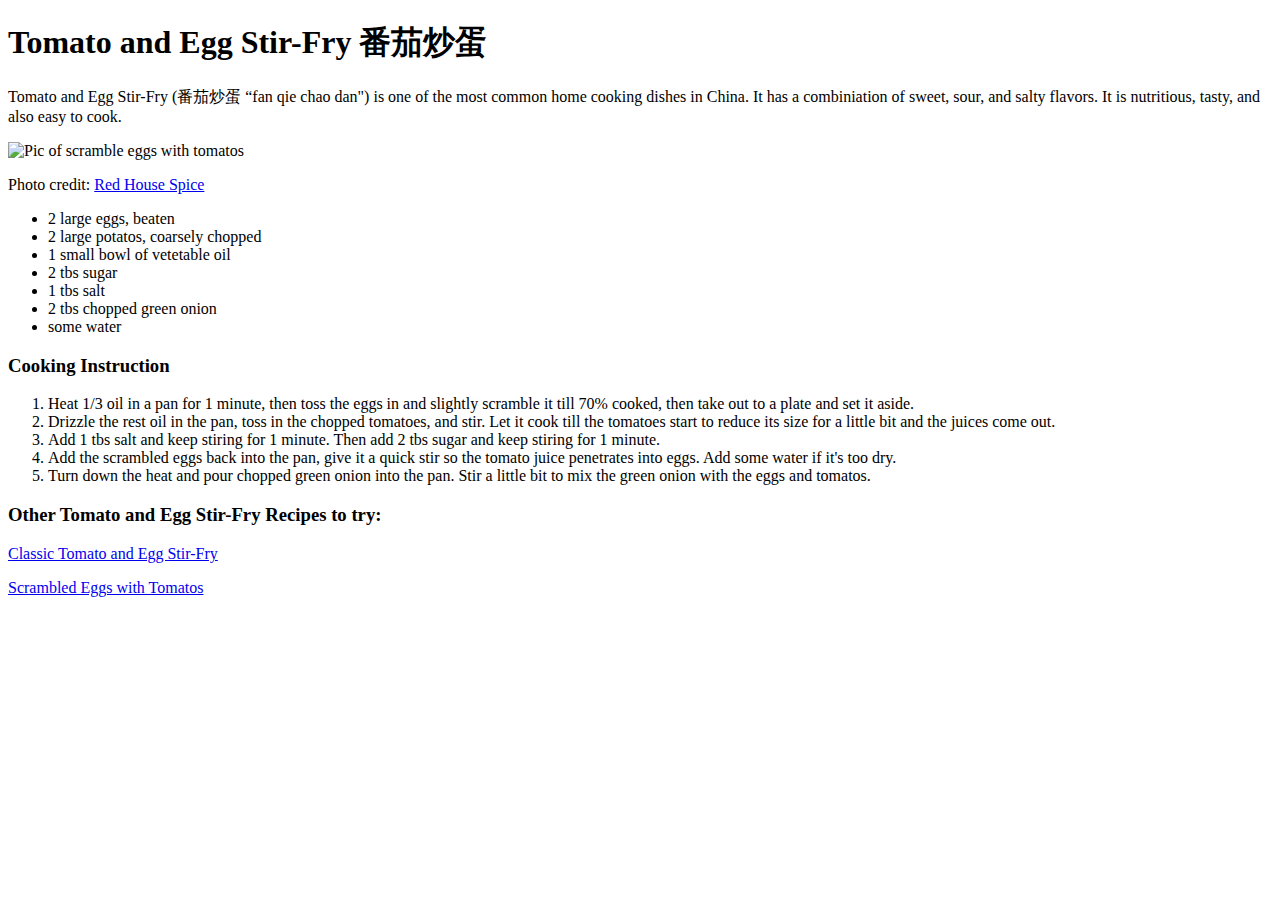
==== recipe-page/index.html @ 586368c7 "Put each section in its own div" ====
<!DOCTYPE html>
<html lang="en">
<head>
    <meta charset="UTF-8">
    <meta name="viewport" content="width=device-width, initial-scale=1.0">
    <title>Tomato and Egg Stir-Fry</title>
</head>
<body>
<div class="top">
   <h1>Tomato and Egg Stir-Fry 番茄炒蛋</h1>
   <p>Tomato and Egg Stir-Fry (番茄炒蛋 “fan qie chao dan") is one of the most common home cooking dishes in China. It has a combiniation of sweet, sour, and salty flavors. It is nutritious, tasty, and also easy to cook. </p>
 </div>
<div class="left">
 <div>
   <img src="https://pic1.zhimg.com/v2-9cf3355cb39f3cedcfbd250f94b6638f_1440w.jpg?source=172ae18b" alt="Pic of scramble eggs with tomatos" width="600px">
   <p>Photo credit: <a href="https://redhousespice.com/">Red House Spice</a></p>
 </div>
 <div>
   <ul>
         <li> 2 large eggs, beaten </li>
         <li> 2 large potatos, coarsely chopped </li>
         <li> 1 small bowl of vetetable oil</li>
         <li> 2 tbs sugar</li>
         <li> 1 tbs salt</li>
         <li> 2 tbs chopped green onion</li>
         <li> some water </li>   
    </ul>
 </div>
</div> 
<div class="right">
 <div>
   <h3>Cooking Instruction</h3>  
      <ol>
         <li>Heat 1/3 oil in a pan for 1 minute, then toss the eggs in and slightly scramble it till 70% cooked, then take out to a plate and set it aside. </li>
         <li>Drizzle the rest oil in the pan, toss in the chopped tomatoes, and stir. Let it cook till the tomatoes start to reduce its size for a little bit and the juices come out.</li>
         <li>Add 1 tbs salt and keep stiring for 1 minute. Then add 2 tbs sugar and keep stiring for 1 minute.</li>
         <li>Add the scrambled eggs back into the pan, give it a quick stir so the tomato juice penetrates into eggs. Add some water if it's too dry.</li>
         <li>Turn down the heat and pour chopped green onion into the pan. Stir a little bit to mix the green onion with the eggs and tomatos.</li>
     </ol> 
 </div> 
 <div>
   <h3>Other Tomato and Egg Stir-Fry Recipes to try: </h3>
     <p><a href="https://omnivorescookbook.com/recipes/classic-tomato-and-egg-stir-fry/">Classic Tomato and Egg Stir-Fry </a></p>
     <p><a href="https://www.williams-sonoma.com/recipe/scrambled-eggs-with-tomato-cheddar-and-basil.html">Scrambled Eggs with Tomatos</a></p>
 </div>   
</div>    
</body>
</html>
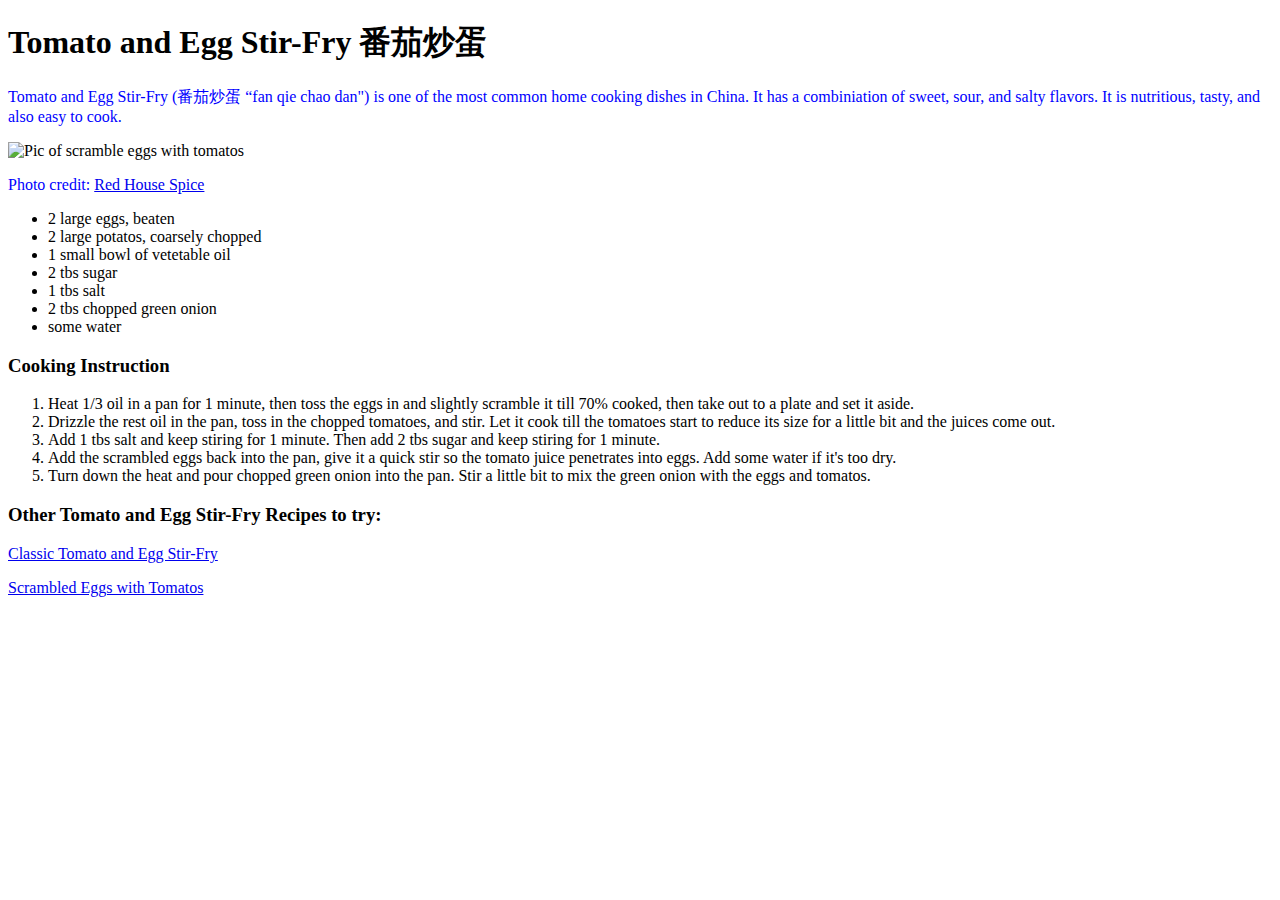
==== commit f66330fd: "Link css stylesheet to html index" ====
--- a/recipe-page/index.html
+++ b/recipe-page/index.html
@@ -3,6 +3,7 @@
 <head>
     <meta charset="UTF-8">
     <meta name="viewport" content="width=device-width, initial-scale=1.0">
+    <link rel="stylesheet" type="text/css" href="styles.css" />
     <title>Tomato and Egg Stir-Fry</title>
 </head>
 <body>
--- a/recipe-page/styles.css
+++ b/recipe-page/styles.css
@@ -0,0 +1,3 @@
+p{
+    color: blue;
+}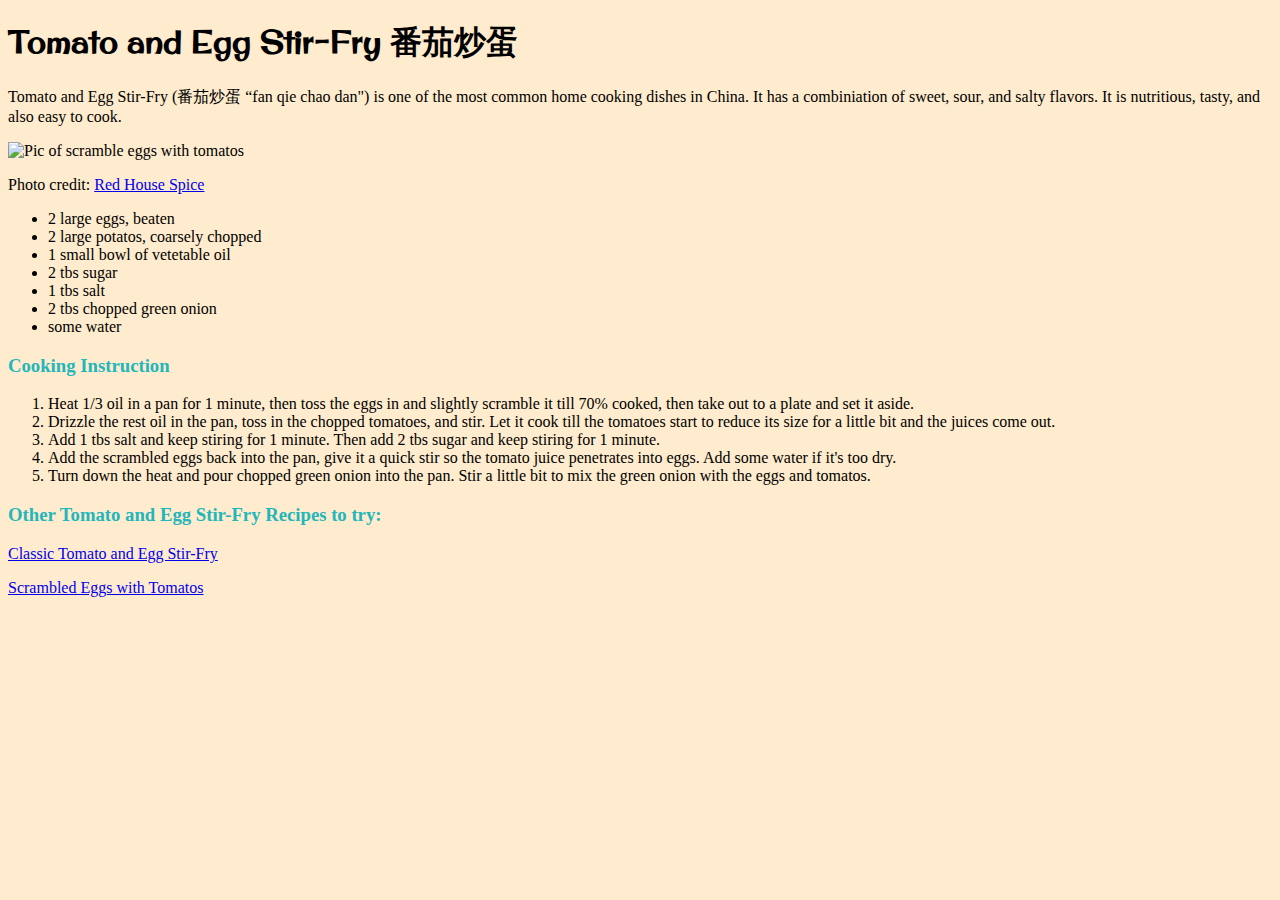
==== commit e9bc1681: "Link to Google font for h1" ====
--- a/recipe-page/index.html
+++ b/recipe-page/index.html
@@ -4,6 +4,8 @@
     <meta charset="UTF-8">
     <meta name="viewport" content="width=device-width, initial-scale=1.0">
     <link rel="stylesheet" type="text/css" href="styles.css" />
+    <link rel="preconnect" href="https://fonts.gstatic.com">
+    <link href="https://fonts.googleapis.com/css2?family=Original+Surfer&display=swap" rel="stylesheet">
     <title>Tomato and Egg Stir-Fry</title>
 </head>
 <body>
--- a/recipe-page/styles.css
+++ b/recipe-page/styles.css
@@ -1,3 +1,12 @@
-p{
-    color: blue;
+body {
+    background-color:blanchedalmond
+}
+
+h3 {
+    color: rgb(35, 182, 187);
+}
+
+h1 {
+    font-family: 'Original Surfer', cursive;
+    font-size:xx-large;
 }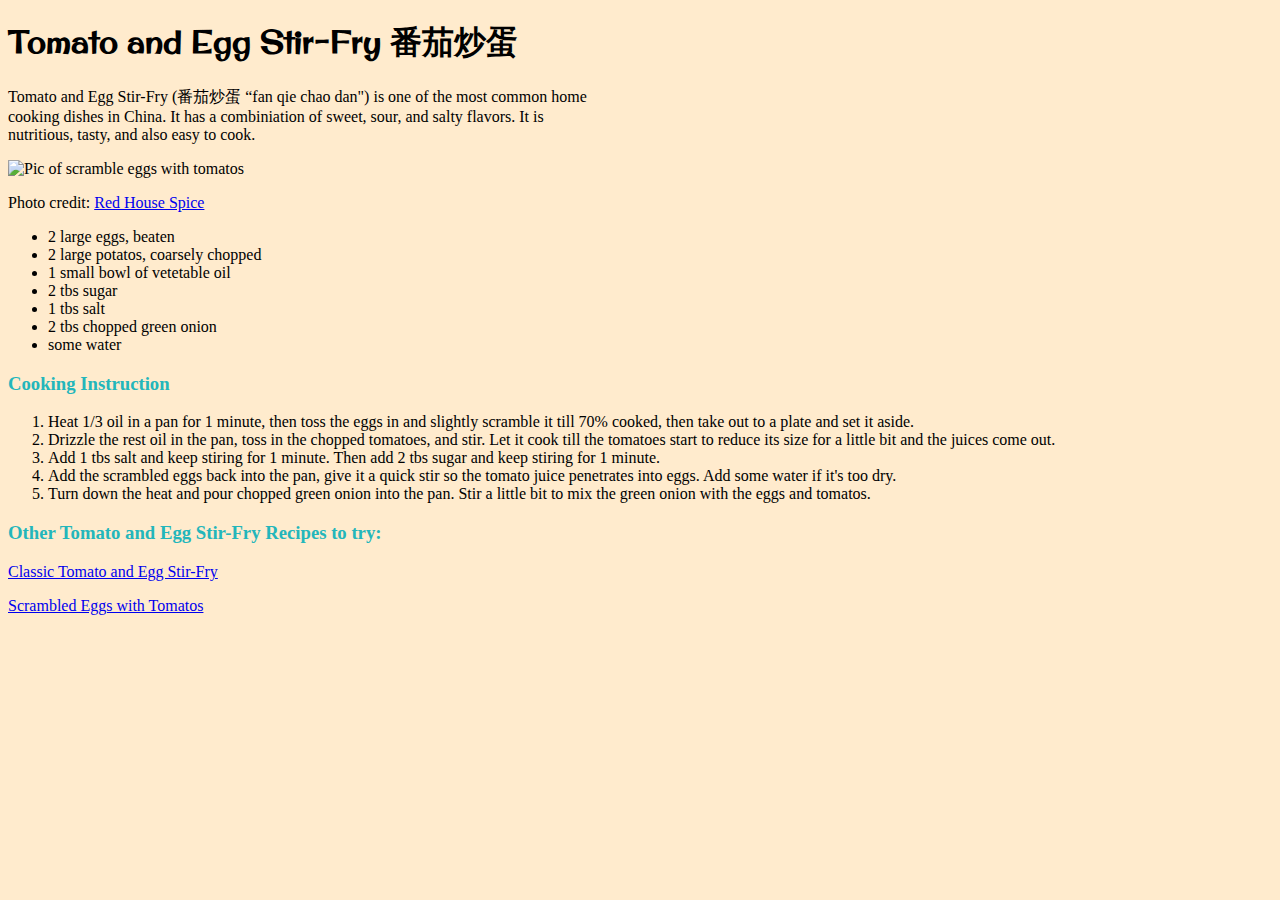
==== commit 907ab0a1: "Constrain description width to 600px" ====
--- a/recipe-page/index.html
+++ b/recipe-page/index.html
@@ -11,7 +11,7 @@
 <body>
 <div class="top">
    <h1>Tomato and Egg Stir-Fry 番茄炒蛋</h1>
-   <p>Tomato and Egg Stir-Fry (番茄炒蛋 “fan qie chao dan") is one of the most common home cooking dishes in China. It has a combiniation of sweet, sour, and salty flavors. It is nutritious, tasty, and also easy to cook. </p>
+   <p class="description">Tomato and Egg Stir-Fry (番茄炒蛋 “fan qie chao dan") is one of the most common home cooking dishes in China. It has a combiniation of sweet, sour, and salty flavors. It is nutritious, tasty, and also easy to cook. </p>
  </div>
 <div class="left">
  <div>
--- a/recipe-page/styles.css
+++ b/recipe-page/styles.css
@@ -9,4 +9,8 @@
 h1 {
     font-family: 'Original Surfer', cursive;
     font-size:xx-large;
+}
+
+.description {
+    width: 600px;
 }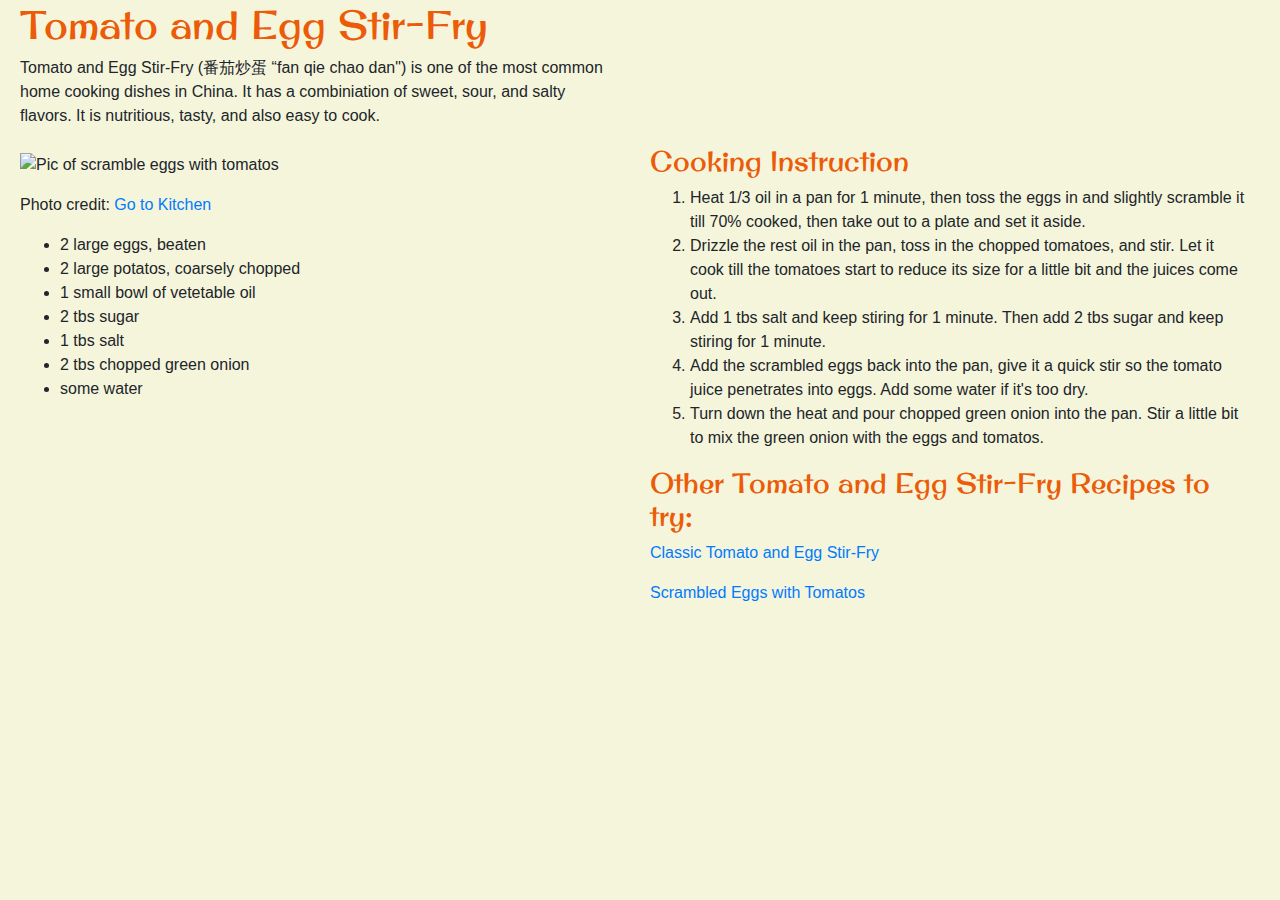
==== commit 6ec4621f: "Add Bootstrap CSS" ====
--- a/recipe-page/index.html
+++ b/recipe-page/index.html
@@ -3,21 +3,29 @@
 <head>
     <meta charset="UTF-8">
     <meta name="viewport" content="width=device-width, initial-scale=1.0">
+    <meta name="viewport" content="width=device-width, initial-scale=1, shrink-to-fit=no">
+     <!-- Bootstrap CSS -->
+    <link rel="stylesheet" href="https://maxcdn.bootstrapcdn.com/bootstrap/4.0.0/css/bootstrap.min.css" integrity="sha384-Gn5384xqQ1aoWXA+058RXPxPg6fy4IWvTNh0E263XmFcJlSAwiGgFAW/dAiS6JXm" crossorigin="anonymous">
     <link rel="stylesheet" type="text/css" href="styles.css" />
+    <!--Google font-->
     <link rel="preconnect" href="https://fonts.gstatic.com">
     <link href="https://fonts.googleapis.com/css2?family=Original+Surfer&display=swap" rel="stylesheet">
     <title>Tomato and Egg Stir-Fry</title>
 </head>
 <body>
+
 <div class="top">
-   <h1>Tomato and Egg Stir-Fry 番茄炒蛋</h1>
+   <h1>Tomato and Egg Stir-Fry</h1>
    <p class="description">Tomato and Egg Stir-Fry (番茄炒蛋 “fan qie chao dan") is one of the most common home cooking dishes in China. It has a combiniation of sweet, sour, and salty flavors. It is nutritious, tasty, and also easy to cook. </p>
+</div>
+
+<div class="left">
+
+ <div>
+   <p><img src="https://i2.chuimg.com/78efc32a192011e7947d0242ac110002_800w_450h.jpg?imageView2/2/w/660/interlace/1/q/90" alt="Pic of scramble eggs with tomatos" width="600px"></p>
+   <p>Photo credit: <a href="https://www.xiachufang.com/">Go to Kitchen</a></p>
  </div>
-<div class="left">
- <div>
-   <img src="https://pic1.zhimg.com/v2-9cf3355cb39f3cedcfbd250f94b6638f_1440w.jpg?source=172ae18b" alt="Pic of scramble eggs with tomatos" width="600px">
-   <p>Photo credit: <a href="https://redhousespice.com/">Red House Spice</a></p>
- </div>
+
  <div>
    <ul>
          <li> 2 large eggs, beaten </li>
@@ -29,8 +37,11 @@
          <li> some water </li>   
     </ul>
  </div>
+
 </div> 
+
 <div class="right">
+
  <div>
    <h3>Cooking Instruction</h3>  
       <ol>
@@ -41,11 +52,19 @@
          <li>Turn down the heat and pour chopped green onion into the pan. Stir a little bit to mix the green onion with the eggs and tomatos.</li>
      </ol> 
  </div> 
+
  <div>
    <h3>Other Tomato and Egg Stir-Fry Recipes to try: </h3>
      <p><a href="https://omnivorescookbook.com/recipes/classic-tomato-and-egg-stir-fry/">Classic Tomato and Egg Stir-Fry </a></p>
      <p><a href="https://www.williams-sonoma.com/recipe/scrambled-eggs-with-tomato-cheddar-and-basil.html">Scrambled Eggs with Tomatos</a></p>
- </div>   
-</div>    
+ </div>  
+
+</div> 
+
+<!-- jQuery first, then Popper.js, then Bootstrap JS -->
+<script src="https://code.jquery.com/jquery-3.2.1.slim.min.js" integrity="sha384-KJ3o2DKtIkvYIK3UENzmM7KCkRr/rE9/Qpg6aAZGJwFDMVNA/GpGFF93hXpG5KkN" crossorigin="anonymous"></script>
+<script src="https://cdnjs.cloudflare.com/ajax/libs/popper.js/1.12.9/umd/popper.min.js" integrity="sha384-ApNbgh9B+Y1QKtv3Rn7W3mgPxhU9K/ScQsAP7hUibX39j7fakFPskvXusvfa0b4Q" crossorigin="anonymous"></script>
+<script src="https://maxcdn.bootstrapcdn.com/bootstrap/4.0.0/js/bootstrap.min.js" integrity="sha384-JZR6Spejh4U02d8jOt6vLEHfe/JQGiRRSQQxSfFWpi1MquVdAyjUar5+76PVCmYl" crossorigin="anonymous"></script>
+
 </body>
 </html>
--- a/recipe-page/styles.css
+++ b/recipe-page/styles.css
@@ -1,16 +1,33 @@
 body {
-    background-color:blanchedalmond
+    background-color:beige;
 }
 
-h3 {
-    color: rgb(35, 182, 187);
+h1, h3 {
+    color: rgb(235, 91, 8);
+    font-family: 'Original Surfer', cursive;
 }
 
-h1 {
-    font-family: 'Original Surfer', cursive;
-    font-size:xx-large;
+.top {
+    margin-left: 20px;
 }
 
 .description {
     width: 600px;
+    font-family:'Lato',sans-serif;
+}
+
+.left {
+    width: 600px;
+    float:left; 
+    margin-top: 8px;
+    margin-left: 20px;
+    font-family: 'Lato',sans-serif;
+}
+
+
+.right {
+    width: 600px;
+    float: left;
+    margin-left: 30px;
+    font-family: 'Lato',sans-serif;
 }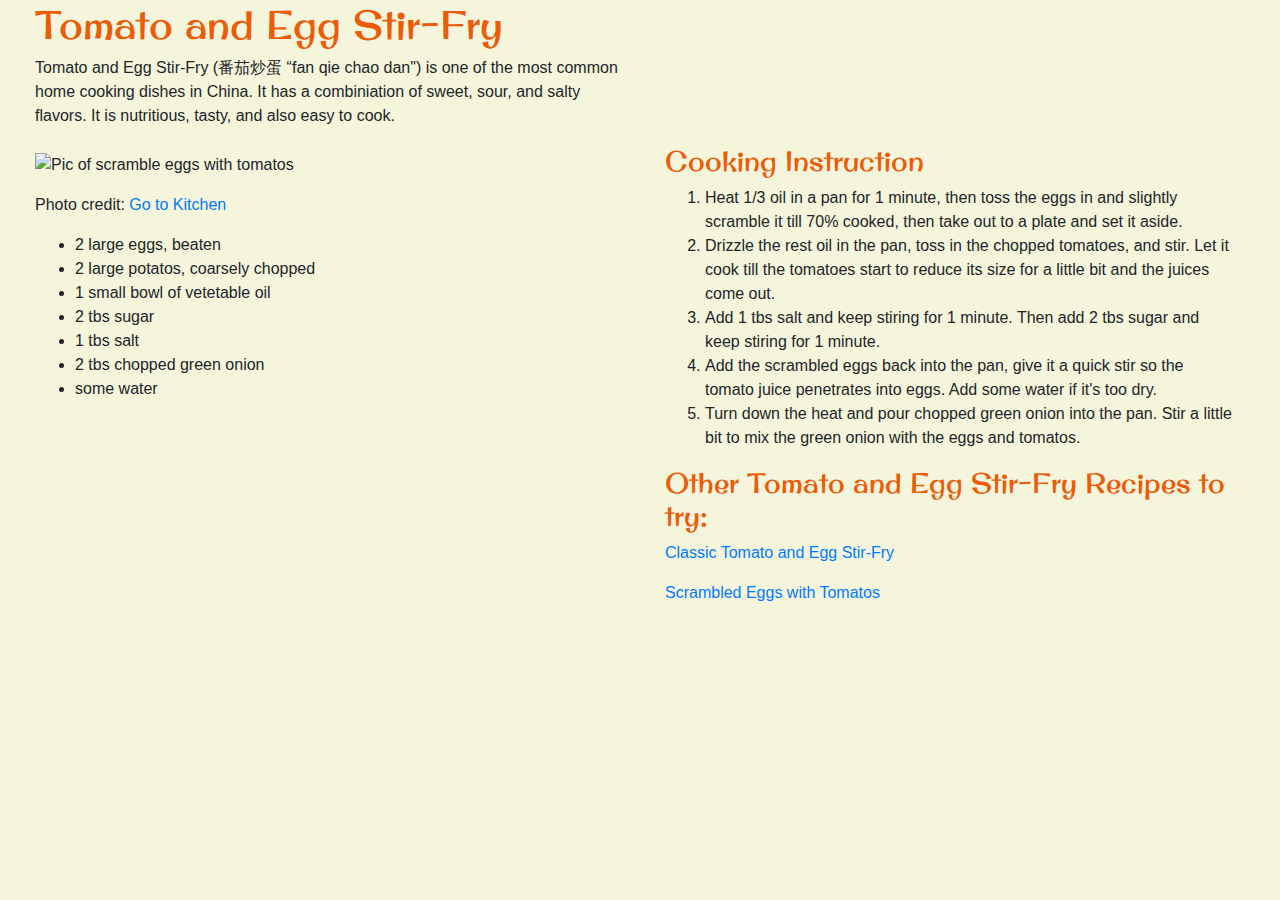
==== commit 6f864593: "Specify column widths" ====
--- a/recipe-page/index.html
+++ b/recipe-page/index.html
@@ -14,12 +14,12 @@
 </head>
 <body>
 
-<div class="top">
+<div class="top col-12">
    <h1>Tomato and Egg Stir-Fry</h1>
    <p class="description">Tomato and Egg Stir-Fry (番茄炒蛋 “fan qie chao dan") is one of the most common home cooking dishes in China. It has a combiniation of sweet, sour, and salty flavors. It is nutritious, tasty, and also easy to cook. </p>
 </div>
 
-<div class="left">
+<div class="left col-12">
 
  <div>
    <p><img src="https://i2.chuimg.com/78efc32a192011e7947d0242ac110002_800w_450h.jpg?imageView2/2/w/660/interlace/1/q/90" alt="Pic of scramble eggs with tomatos" width="600px"></p>
@@ -40,7 +40,7 @@
 
 </div> 
 
-<div class="right">
+<div class="right col-12">
 
  <div>
    <h3>Cooking Instruction</h3>  
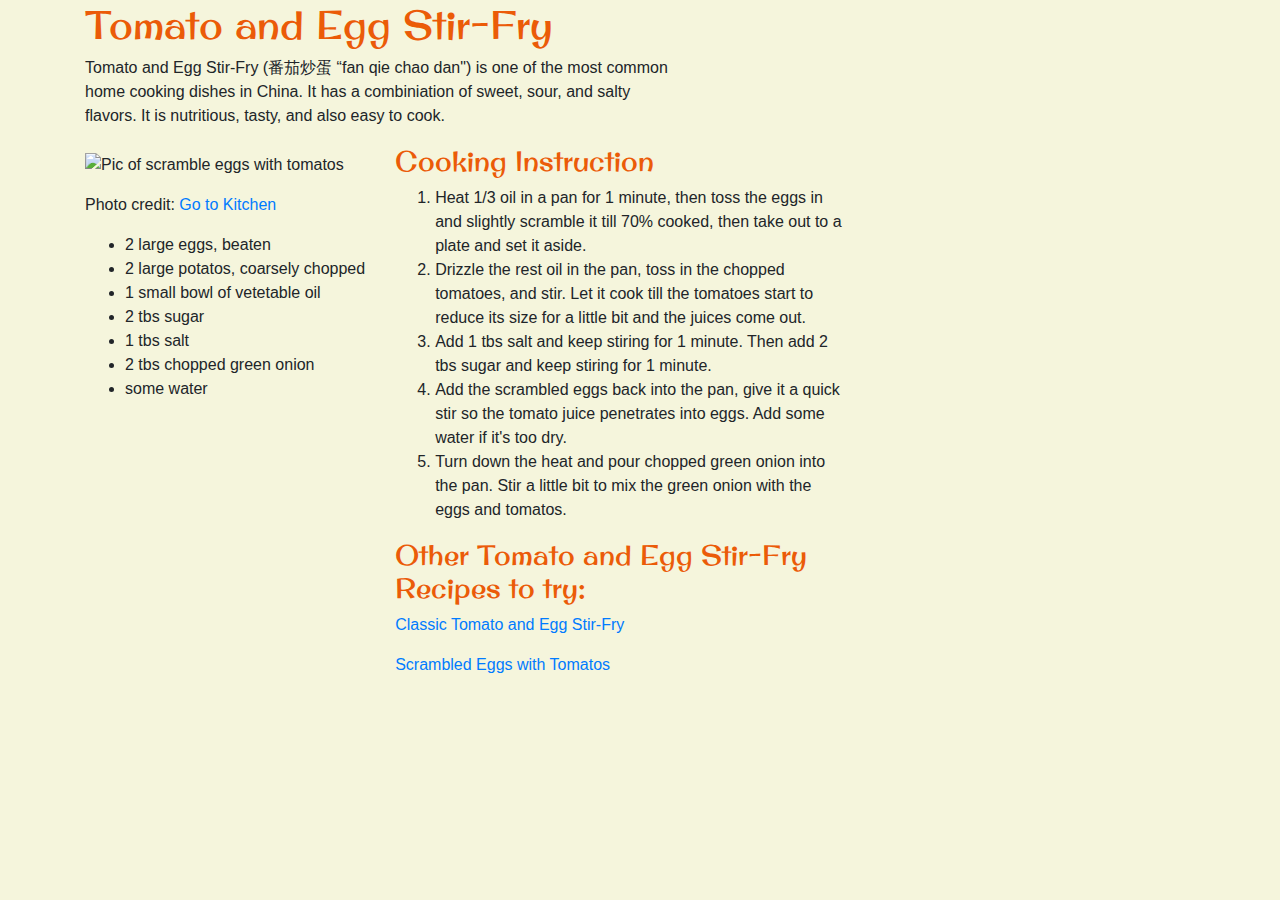
==== commit bbebdabf: "Add navbar and main contect containers" ====
--- a/recipe-page/index.html
+++ b/recipe-page/index.html
@@ -2,8 +2,7 @@
 <html lang="en">
 <head>
     <meta charset="UTF-8">
-    <meta name="viewport" content="width=device-width, initial-scale=1.0">
-    <meta name="viewport" content="width=device-width, initial-scale=1, shrink-to-fit=no">
+    <meta name="viewport" content="width=device-width, initial-scale=1.0" />
      <!-- Bootstrap CSS -->
     <link rel="stylesheet" href="https://maxcdn.bootstrapcdn.com/bootstrap/4.0.0/css/bootstrap.min.css" integrity="sha384-Gn5384xqQ1aoWXA+058RXPxPg6fy4IWvTNh0E263XmFcJlSAwiGgFAW/dAiS6JXm" crossorigin="anonymous">
     <link rel="stylesheet" type="text/css" href="styles.css" />
@@ -12,22 +11,27 @@
     <link href="https://fonts.googleapis.com/css2?family=Original+Surfer&display=swap" rel="stylesheet">
     <title>Tomato and Egg Stir-Fry</title>
 </head>
+
 <body>
+  <div class="container-fluid">
+    <!-- navbar code will go here (Step 4) -->
+  </div>
+  
+  <div class="container"> 
+    <div class="top col-xs-12">
+      <h1>Tomato and Egg Stir-Fry</h1>
+      <p class="description">Tomato and Egg Stir-Fry (番茄炒蛋 “fan qie chao dan") is one of the most common home cooking dishes in China. It has a combiniation of sweet, sour, and salty flavors. It is nutritious, tasty, and also easy to cook. </p>
+    </div>
 
-<div class="top col-12">
-   <h1>Tomato and Egg Stir-Fry</h1>
-   <p class="description">Tomato and Egg Stir-Fry (番茄炒蛋 “fan qie chao dan") is one of the most common home cooking dishes in China. It has a combiniation of sweet, sour, and salty flavors. It is nutritious, tasty, and also easy to cook. </p>
-</div>
+    <div class="left col-xs-12">
 
-<div class="left col-12">
+       <div>
+          <p><img src="https://i2.chuimg.com/78efc32a192011e7947d0242ac110002_800w_450h.jpg?imageView2/2/w/660/interlace/1/q/90" alt="Pic of scramble eggs with tomatos" width="600px" ></p>
+          <p>Photo credit: <a href="https://www.xiachufang.com/">Go to Kitchen</a></p>
+       </div>
 
- <div>
-   <p><img src="https://i2.chuimg.com/78efc32a192011e7947d0242ac110002_800w_450h.jpg?imageView2/2/w/660/interlace/1/q/90" alt="Pic of scramble eggs with tomatos" width="600px"></p>
-   <p>Photo credit: <a href="https://www.xiachufang.com/">Go to Kitchen</a></p>
- </div>
-
- <div>
-   <ul>
+     <div>
+        <ul>
          <li> 2 large eggs, beaten </li>
          <li> 2 large potatos, coarsely chopped </li>
          <li> 1 small bowl of vetetable oil</li>
@@ -35,36 +39,39 @@
          <li> 1 tbs salt</li>
          <li> 2 tbs chopped green onion</li>
          <li> some water </li>   
-    </ul>
- </div>
+        </ul>
+     </div>
 
-</div> 
+    </div> 
 
-<div class="right col-12">
+    <div class="right col-xs-12">
 
- <div>
-   <h3>Cooking Instruction</h3>  
-      <ol>
+      <div>
+       <h3>Cooking Instruction</h3>  
+        <ol>
          <li>Heat 1/3 oil in a pan for 1 minute, then toss the eggs in and slightly scramble it till 70% cooked, then take out to a plate and set it aside. </li>
          <li>Drizzle the rest oil in the pan, toss in the chopped tomatoes, and stir. Let it cook till the tomatoes start to reduce its size for a little bit and the juices come out.</li>
          <li>Add 1 tbs salt and keep stiring for 1 minute. Then add 2 tbs sugar and keep stiring for 1 minute.</li>
          <li>Add the scrambled eggs back into the pan, give it a quick stir so the tomato juice penetrates into eggs. Add some water if it's too dry.</li>
          <li>Turn down the heat and pour chopped green onion into the pan. Stir a little bit to mix the green onion with the eggs and tomatos.</li>
-     </ol> 
- </div> 
+        </ol> 
+      </div> 
 
- <div>
-   <h3>Other Tomato and Egg Stir-Fry Recipes to try: </h3>
-     <p><a href="https://omnivorescookbook.com/recipes/classic-tomato-and-egg-stir-fry/">Classic Tomato and Egg Stir-Fry </a></p>
-     <p><a href="https://www.williams-sonoma.com/recipe/scrambled-eggs-with-tomato-cheddar-and-basil.html">Scrambled Eggs with Tomatos</a></p>
- </div>  
+      <div>
+        <h3>Other Tomato and Egg Stir-Fry Recipes to try: </h3>
+            <p><a href="https://omnivorescookbook.com/recipes/classic-tomato-and-egg-stir-fry/">Classic Tomato and Egg Stir-Fry </a></p>
+            <p><a href="https://www.williams-sonoma.com/recipe/scrambled-eggs-with-tomato-cheddar-and-basil.html">Scrambled Eggs with Tomatos</a></p>
+      </div>  
 
-</div> 
+    </div> 
 
-<!-- jQuery first, then Popper.js, then Bootstrap JS -->
-<script src="https://code.jquery.com/jquery-3.2.1.slim.min.js" integrity="sha384-KJ3o2DKtIkvYIK3UENzmM7KCkRr/rE9/Qpg6aAZGJwFDMVNA/GpGFF93hXpG5KkN" crossorigin="anonymous"></script>
-<script src="https://cdnjs.cloudflare.com/ajax/libs/popper.js/1.12.9/umd/popper.min.js" integrity="sha384-ApNbgh9B+Y1QKtv3Rn7W3mgPxhU9K/ScQsAP7hUibX39j7fakFPskvXusvfa0b4Q" crossorigin="anonymous"></script>
-<script src="https://maxcdn.bootstrapcdn.com/bootstrap/4.0.0/js/bootstrap.min.js" integrity="sha384-JZR6Spejh4U02d8jOt6vLEHfe/JQGiRRSQQxSfFWpi1MquVdAyjUar5+76PVCmYl" crossorigin="anonymous"></script>
+    <!-- jQuery first, then Popper.js, then Bootstrap JS -->
+    <script src="https://code.jquery.com/jquery-3.2.1.slim.min.js" integrity="sha384-KJ3o2DKtIkvYIK3UENzmM7KCkRr/rE9/Qpg6aAZGJwFDMVNA/GpGFF93hXpG5KkN" crossorigin="anonymous"></script>
+    <script src="https://cdnjs.cloudflare.com/ajax/libs/popper.js/1.12.9/umd/popper.min.js" integrity="sha384-ApNbgh9B+Y1QKtv3Rn7W3mgPxhU9K/ScQsAP7hUibX39j7fakFPskvXusvfa0b4Q" crossorigin="anonymous"></script>
+    <script src="https://maxcdn.bootstrapcdn.com/bootstrap/4.0.0/js/bootstrap.min.js" integrity="sha384-JZR6Spejh4U02d8jOt6vLEHfe/JQGiRRSQQxSfFWpi1MquVdAyjUar5+76PVCmYl" crossorigin="anonymous"></script>
+  
+  </div>
 
+  
 </body>
 </html>
--- a/recipe-page/styles.css
+++ b/recipe-page/styles.css
@@ -7,9 +7,6 @@
     font-family: 'Original Surfer', cursive;
 }
 
-.top {
-    margin-left: 20px;
-}
 
 .description {
     width: 600px;
@@ -17,16 +14,16 @@
 }
 
 .left {
-    width: 600px;
+    max-width: 600px;
     float:left; 
     margin-top: 8px;
-    margin-left: 20px;
+    /*-- margin-left: 20px;-->*/
     font-family: 'Lato',sans-serif;
 }
 
 
 .right {
-    width: 600px;
+    max-width: 450px;
     float: left;
     margin-left: 30px;
     font-family: 'Lato',sans-serif;
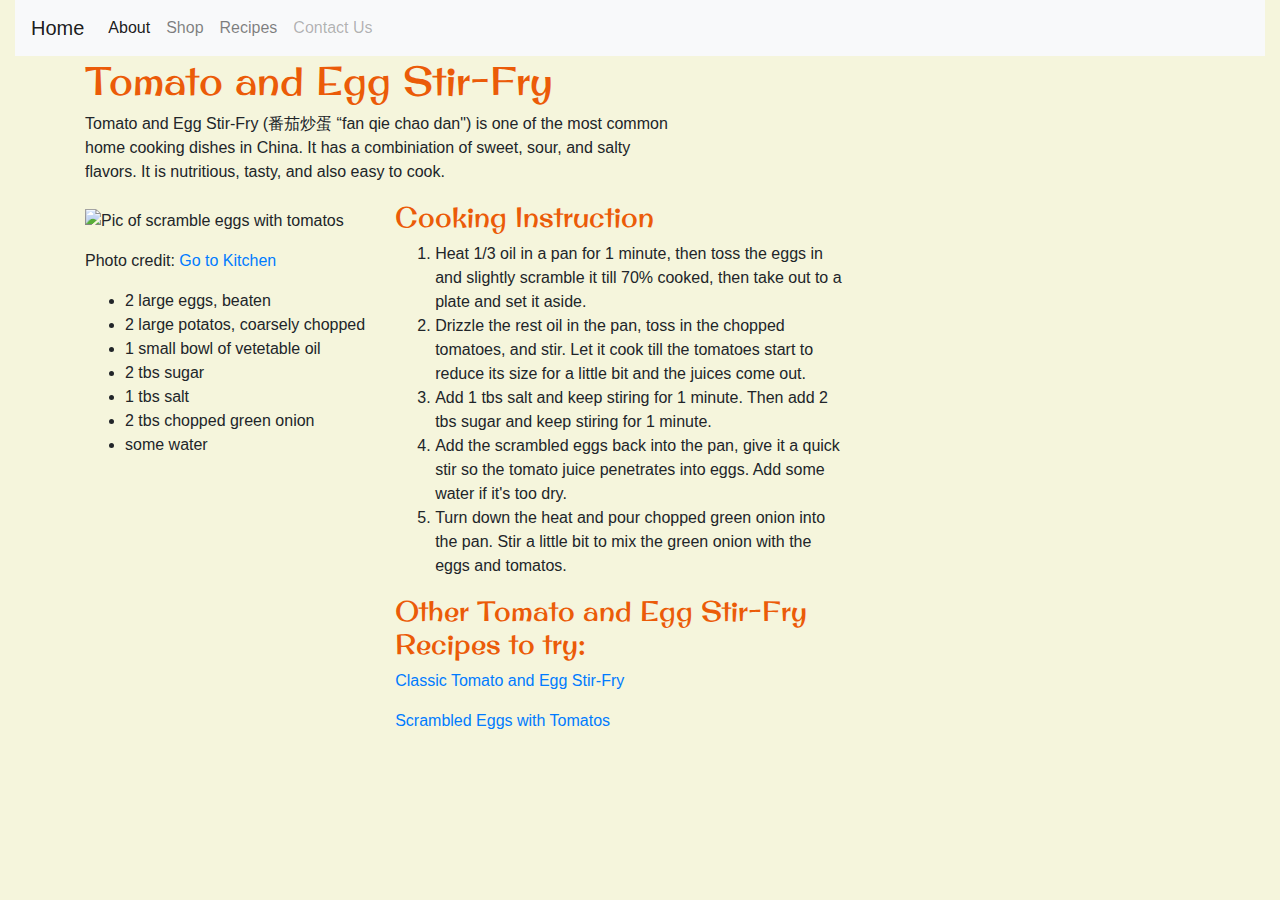
==== commit b10f148e: "Add and style navbar" ====
--- a/recipe-page/index.html
+++ b/recipe-page/index.html
@@ -14,7 +14,21 @@
 
 <body>
   <div class="container-fluid">
-    <!-- navbar code will go here (Step 4) -->
+    <!-- navbar code goes here -->
+    <nav class="navbar navbar-expand-lg navbar-light bg-light">
+      <a class="navbar-brand" href="#">Home</a>
+      <button class="navbar-toggler" type="button" data-toggle="collapse" data-target="#navbarNavAltMarkup" aria-controls="navbarNavAltMarkup" aria-expanded="false" aria-label="Toggle navigation">
+        <span class="navbar-toggler-icon"></span>
+      </button>
+      <div class="collapse navbar-collapse" id="navbarNavAltMarkup">
+        <div class="navbar-nav">
+          <a class="nav-item nav-link active" href="#">About<span class="sr-only">(current)</span></a>
+          <a class="nav-item nav-link" href="#">Shop</a>
+          <a class="nav-item nav-link" href="#">Recipes</a>
+          <a class="nav-item nav-link disabled" href="#">Contact Us</a>
+        </div>
+      </div>
+    </nav> 
   </div>
   
   <div class="container"> 
